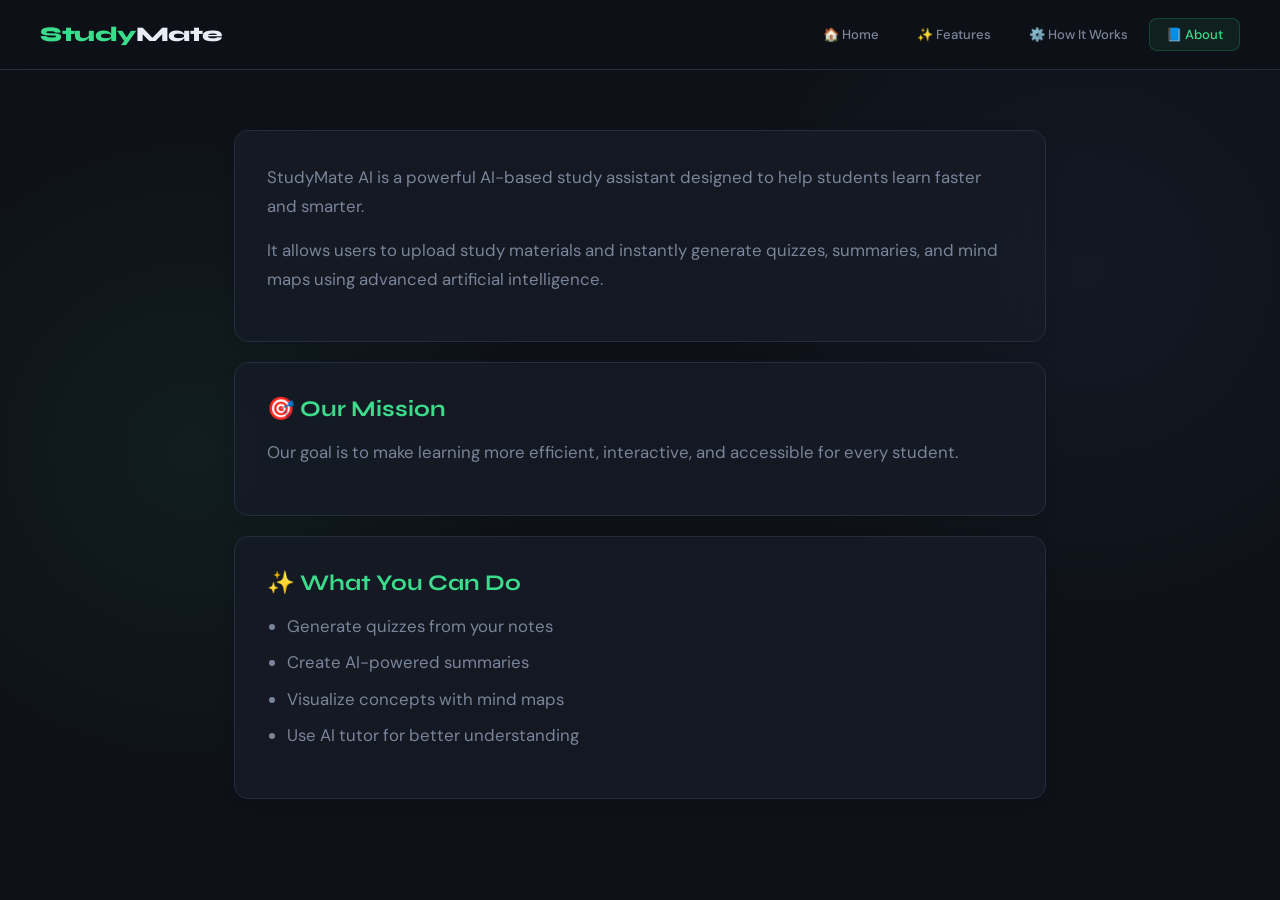
==== frontend/about/about.html @ 121e6d76 "Complete StudyMate updates" ====
<!DOCTYPE html>
<html lang="en">
<head>
  <meta charset="UTF-8">
  <meta name="viewport" content="width=device-width, initial-scale=1.0">
  <title>About | StudyMate AI</title>
  <link rel="preconnect" href="https://fonts.googleapis.com">
  <link href="https://fonts.googleapis.com/css2?family=Syne:wght@400;600;700;800&family=DM+Sans:wght@300;400;500&display=swap" rel="stylesheet">
  <link rel="stylesheet" href="about.css">
</head>
<body>
  <h1>About StudyMate – AI Study Assistant for Students</h1>
<nav>
  <a href="/" class="logo">Study<span>Mate</span></a>
  <div class="nav-tabs">
    <a href="/" class="nav-tab">🏠 Home</a>
    <a href="/features" class="nav-tab ">✨ Features</a>
    <a href="/how-it-works" class="nav-tab ">⚙️ How It Works</a>
    <a href="/about" class="nav-tab active">📘 About</a>
  </div>
</nav>
<main>

  <h1>📘 About StudyMate AI</h1>
  <div class="card">
    <p>
      StudyMate AI is a powerful AI-based study assistant designed to help students
      learn faster and smarter.
    </p>
    <p>
      It allows users to upload study materials and instantly generate quizzes,
      summaries, and mind maps using advanced artificial intelligence.
    </p>
  </div>
  <div class="card">
    <h2>🎯 Our Mission</h2>
    <p>
      Our goal is to make learning more efficient, interactive, and accessible
      for every student.
    </p>
  </div>
  <div class="card">
    <h2>✨ What You Can Do</h2>
    <ul>
      <li>Generate quizzes from your notes</li>
      <li>Create AI-powered summaries</li>
      <li>Visualize concepts with mind maps</li>
      <li>Use AI tutor for better understanding</li>
    </ul>
  </div>

</main>
</body>
</html>
---- frontend/about/about.css ----
*,*::before,*::after{box-sizing:border-box;margin:0;padding:0}
    :root{
      --bg:#0e1117; --surface:rgba(22,27,39,0.78); --surface2:rgba(29,37,53,0.78);
      --border:#252d3f; --green:#3bdc8c; --text:#e8edf5; --muted:#7a8599; --radius:14px;
    }
    body{
      font-family:'DM Sans',sans-serif; background-color:var(--bg);
      background-image: radial-gradient(circle at 15% 50%, rgba(59,220,140,0.06), transparent 30%), radial-gradient(circle at 85% 30%, rgba(91,154,245,0.06), transparent 30%);
      color:var(--text); min-height:100vh; overflow-x:hidden;
    }
    h1 {
  position: absolute;
  left: -9999px;
}
    nav{
      display:flex;align-items:center;justify-content:space-between;
      padding:18px 40px; background:rgba(14,17,23,.85); backdrop-filter:blur(12px);
      border-bottom:1px solid var(--border); position:sticky;top:0;z-index:100;
    }
    .logo{
      font-family:'Syne',sans-serif; font-weight:800;font-size:1.3rem;
      color:var(--green); letter-spacing:-0.5px; text-decoration:none;
    }
    .logo span{color:var(--text)}
    .nav-tabs{display:flex;gap:4px}
    .nav-tab{
      font-family:'DM Sans',sans-serif; font-size:.82rem;font-weight:500;
      padding:7px 16px; border:1px solid transparent; border-radius:8px;
      cursor:pointer; color:var(--muted); background:none; transition:all .2s;
      text-decoration:none;
    }
    .nav-tab:hover{color:var(--text);border-color:var(--border)}
    .nav-tab.active{
        color:var(--green);
        background:rgba(59,220,140,.08);
        border-color:rgba(59,220,140,.2);
    }
    main{ max-width:860px; margin:0 auto; padding:60px 24px 80px; }
    h1 { font-family:'Syne',sans-serif; font-size:2.4rem; margin-bottom: 24px; text-align: center; }
    .card {
      background:var(--surface); backdrop-filter: blur(12px); border:1px solid var(--border);
      border-radius:var(--radius); padding:32px; margin-bottom:20px;
      box-shadow: 0 4px 14px rgba(0,0,0,0.1);
    }
    .card h2, .card h3 { font-family:'Syne',sans-serif; font-size:1.4rem; color:var(--green); margin-bottom: 16px; }
    .card p, .card ul { color: var(--muted); line-height: 1.7; margin-bottom: 16px; font-size: 1.05rem; }
    .card ul { padding-left: 20px; }
    .card li { margin-bottom: 8px; }
    @media(max-width:800px){
      nav{flex-wrap:wrap; justify-content:center; gap:12px; padding:14px 18px}
      .nav-tabs{flex-wrap:wrap; justify-content:center; width:100%; order:3}
    }
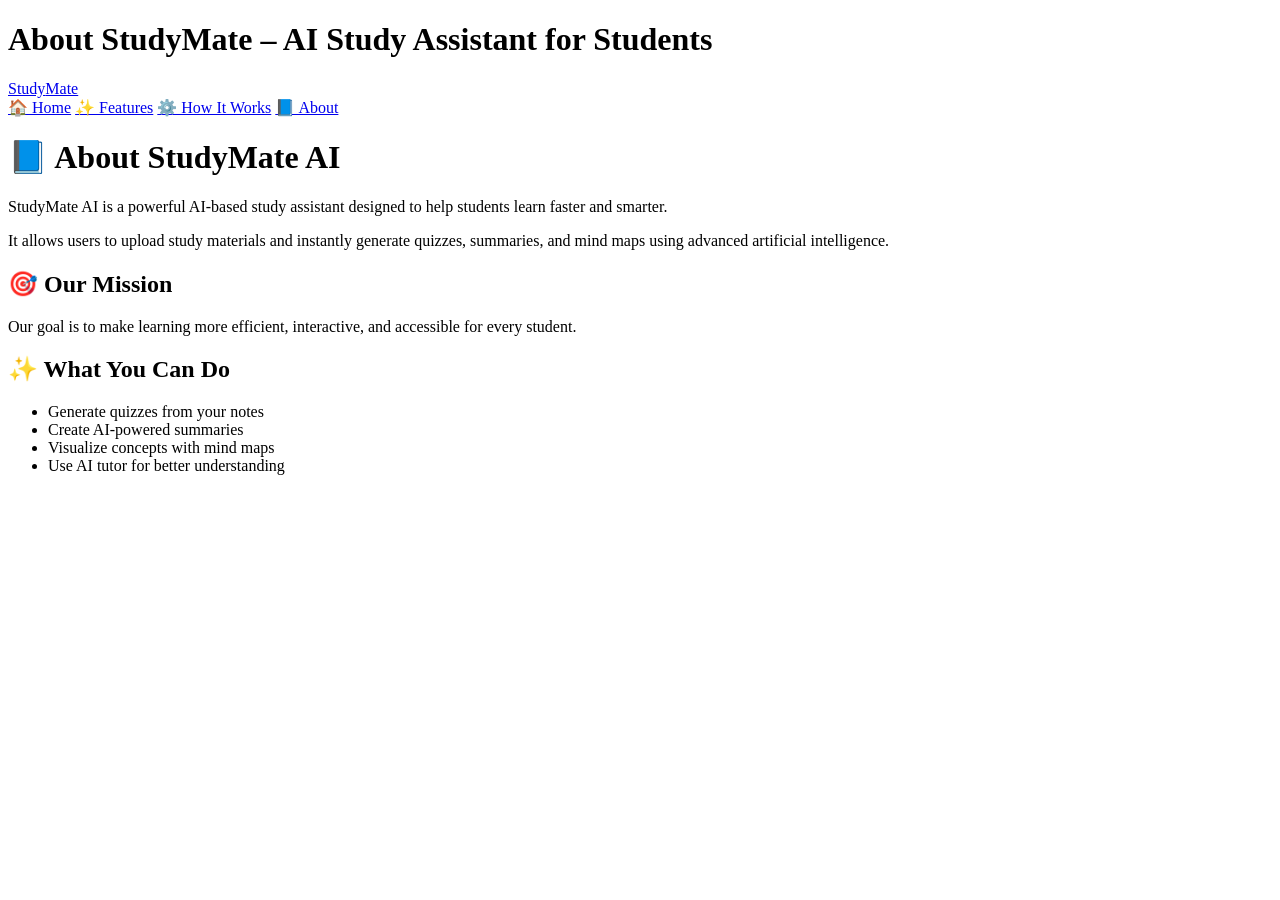
==== commit f472120b: "Merge origin/main into backup-local-work" ====
--- a/frontend/about/about.html
+++ b/frontend/about/about.html
@@ -6,7 +6,8 @@
   <title>About | StudyMate AI</title>
   <link rel="preconnect" href="https://fonts.googleapis.com">
   <link href="https://fonts.googleapis.com/css2?family=Syne:wght@400;600;700;800&family=DM+Sans:wght@300;400;500&display=swap" rel="stylesheet">
-  <link rel="stylesheet" href="about.css">
+  <link rel="stylesheet" href="assets/css/about.css">
+  <link rel="icon" href="assets/images/favicon.ico" type="image/x-icon">
 </head>
 <body>
   <h1>About StudyMate – AI Study Assistant for Students</h1>
